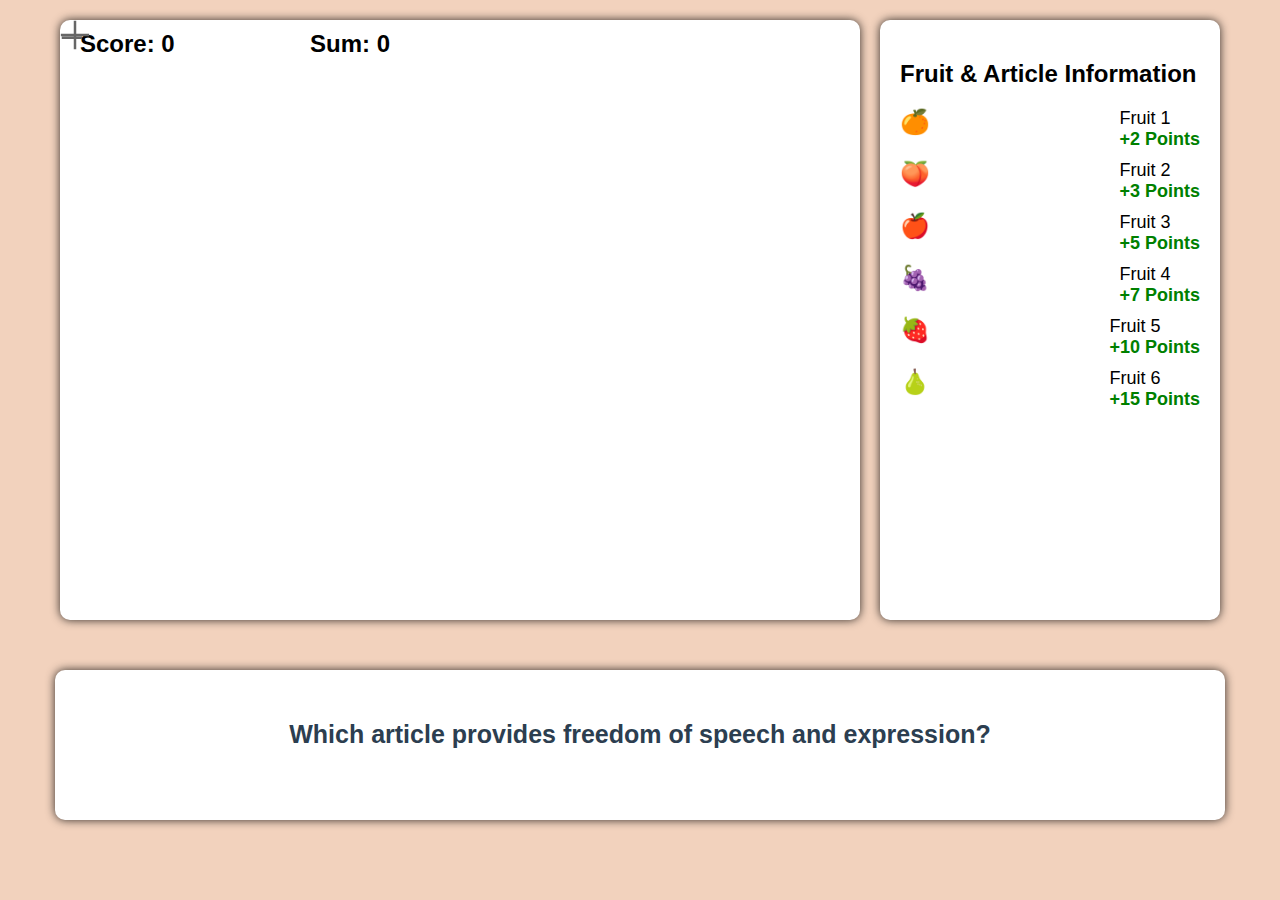
==== ninja.html @ 14d0b6cf "Add files via upload" ====
<!DOCTYPE html>
<html lang="en">
<head>
    <meta charset="UTF-8">
    <title>Constitutional Quiz Fruit Ninja</title>
    <style>
        body {
            margin: 0;
            padding: 20px;
            font-family: Arial, sans-serif;
            display: flex;
            flex-direction: column;
            align-items: center;
            background-color: 	#F2D2BD;
        }

        .container {
            display: flex;
            flex-direction: row;
            align-items: flex-start;
            justify-content: center;
            gap: 20px;
            margin-bottom: 20px;
        }

        #game-container {
            width: 800px;
            height: 600px;
            background-color: #fff;
            position: relative;
            overflow: hidden;
            border-radius: 10px;
            box-shadow: 0 0 10px rgba(0,0,0,0.8);
            cursor: none;
        }

        .fruit {
            position: absolute;
            width: 60px;
            height: 60px;
            cursor: pointer;
            display: flex;
            align-items: center;
            justify-content: center;
            font-size: 40px;
            user-select: none;
        }

        .fruit-half {
            position: absolute;
            width: 30px;
            height: 60px;
            overflow: hidden;
            display: flex;
            align-items: center;
            font-size: 40px;
            pointer-events: none;
        }

        .fruit-half.left {
            justify-content: flex-end;
        }

        .fruit-half.right {
            justify-content: flex-start;
        }

        @keyframes split-left {
            0% { transform: translateX(0) rotate(0deg); opacity: 1; }
            100% { transform: translateX(-100px) rotate(-45deg); opacity: 0; }
        }

        @keyframes split-right {
            0% { transform: translateX(0) rotate(0deg); opacity: 1; }
            100% { transform: translateX(100px) rotate(45deg); opacity: 0; }
        }

        .slice {
            position: absolute;
            pointer-events: none;
            background: linear-gradient(to right,
                transparent 0%,
                rgba(255, 255, 255, 0.8) 50%,
                transparent 100%
            );
            height: 2px;
            transform-origin: left center;
            opacity: 0;
        }

        @keyframes sliceAnimation {
            0% {
                width: 0;
                opacity: 1;
            }
            100% {
                width: 150px;
                opacity: 0;
            }
        }

        .sword-cursor {
            position: absolute;
            width: 30px;
            height: 30px;
            pointer-events: none;
            z-index: 1000;
            background-image: url("data:image/svg+xml,%3Csvg xmlns='http://www.w3.org/2000/svg' viewBox='0 0 24 24' fill='none' stroke='%23666' stroke-width='2'%3E%3Cpath d='M14.5 17.5L3 6M4 4l16 16m0-16L4 20'/%3E%3C/svg%3E");
            background-size: contain;
            transform: rotate(-45deg);
        }

        #score, #current-sum {
            font-size: 24px;
            font-weight: bold;
            position: absolute;
            top: 10px;
        }

        #score {
            left: 20px;
        }

        #current-sum {
            left: 250px;
        }

        #right-panel {
            width: 300px;
            background-color: #fff;
            padding: 20px;
            box-shadow: 0 0 10px rgba(0,0,0,0.8);
            border-radius: 10px;
            height: 560px;
            overflow-y: auto;
        }

        .fruit-info {
            margin-bottom: 10px;
            font-size: 18px;
            display: flex;
            justify-content: space-between;
        }

        .fruit-info .emoji {
            font-size: 24px;
        }

        .fruit-info .details {
            display: flex;
            flex-direction: column;
        }

        .fruit-info .points {
            color: green;
            font-weight: bold;
        }

        #question {
            border-radius: 10px;
            background-color: white;
            box-shadow: 0 0 10px rgba(0,0,0,0.8);
            font-size: 25px;
            font-weight: bold;
            margin-top: 30px;
            color: #2c3e50;
            text-align: center;
            width: 1170px;
            height: 100px;
            padding-top: 50px;
        }

        #modal-overlay {
            display: none;
            position: fixed;
            top: 0;
            left: 0;
            width: 100%;
            height: 100%;
            background-color: rgba(0, 0, 0, 0.5);
            z-index: 1500;
            justify-content: center;
            align-items: center;
        }

        .modal-content {
            background-color: white;
            padding: 30px;
            border-radius: 10px;
            width: 400px;
            text-align: center;
            box-shadow: 0 4px 6px rgba(0, 0, 0, 0.1);
            position: relative;
        }

        .modal-title {
            font-size: 24px;
            font-weight: bold;
            margin-bottom: 15px;
        }

        .modal-message {
            font-size: 18px;
            margin-bottom: 15px;
            color: #2c3e50;
        }

        .modal-details {
            font-size: 16px;
            color: #34495e;
            margin-top: 10px;
        }

        .modal-close {
            background-color: #4CAF50;
            color: white;
            border: none;
            padding: 10px 20px;
            border-radius: 5px;
            cursor: pointer;
            margin-top: 15px;
        }

        @keyframes float-up {
            0% { bottom: -60px; }
            100% { bottom: 100%; }
        }

        @keyframes rotate {
            0% { transform: rotate(0deg); }
            100% { transform: rotate(360deg); }
        }

        @keyframes pulse {
            0%, 100% { transform: scale(1); }
            50% { transform: scale(1.1); }
        }

        @keyframes explode {
            0% { transform: scale(1); opacity: 1; }
            100% { transform: scale(3); opacity: 0; }
        }

        #game-over {
            position: absolute;
            top: 50%;
            left: 50%;
            transform: translate(-50%, -50%);
            font-size: 48px;
            font-weight: bold;
            color: red;
            z-index: 1000;
        }

        #restart-btn {
            position: absolute;
            bottom: 20px;
            left: 50%;
            transform: translateX(-50%);
            padding: 10px 20px;
            font-size: 18px;
            background-color: #4CAF50;
            color: white;
            border: none;
            border-radius: 5px;
            cursor: pointer;
        }

        .locked-fruit {
            opacity: 0.5;
            cursor: not-allowed;
        }
    </style>
</head>
<body>
    <div class="container">
        <div id="game-container">
            <div id="score">Score: 0</div>
            <div id="current-sum">Sum: 0</div>
            <div class="sword-cursor"></div>
        </div>

        <div id="right-panel">
            <h2>Fruit & Article Information</h2>
            <div id="fruit-info-list"></div>
        </div>
    </div>

    <div id="question">Question Placeholder</div>

    <div id="modal-overlay">
        <div class="modal-content">
            <div class="modal-title"></div>
            <div class="modal-message"></div>
            <div class="modal-details"></div>
            <button class="modal-close">Continue</button>
        </div>
    </div>

    <script>
        const gameContainer = document.getElementById('game-container');
        const scoreElement = document.getElementById('score');
        const currentSumElement = document.getElementById('current-sum');
        const questionElement = document.getElementById('question');
        const fruitInfoListElement = document.getElementById('fruit-info-list');
        const swordCursor = document.querySelector('.sword-cursor');
        const modalOverlay = document.getElementById('modal-overlay');
        const modalTitle = modalOverlay.querySelector('.modal-title');
        const modalMessage = modalOverlay.querySelector('.modal-message');
        const modalDetails = modalOverlay.querySelector('.modal-details');
        const modalClose = modalOverlay.querySelector('.modal-close');
        let score = 0;
        let currentSum = 0;
        let targetArticle = 0;
        let lastMouseX = 0;
        let lastMouseY = 0;
        let isSlicing = false;
        let fruitSpawnInterval;
        let isGameOver = false;

        const constitutionalQuestions = [
            {   
                question: "Which article guarantees the right to move the Supreme Court for enforcement of Fundamental Rights?", 
                answer: 32,
                details: "Article 32 provides the right to individuals to move the Supreme Court to seek justice when they feel that their rights are 'unduly deprived'."
            },
            { 
                question: "Which article provides the right to equality before law?", 
                answer: 14,
                details: "Article 14 ensures equality before the law and equal protection of the laws within the territory of India."
            },
            { 
                question: "Which article outlines the Fundamental Duties of citizens?", 
                answer: 51,
                details: "Article 51 outlines the fundamental duties of every citizen of India, which includes respecting the Constitution, the national flag, and the national anthem."
            },
            { 
                question: "Which article protects life and personal liberty?", 
                answer: 21,
                details: "Article 21 guarantees the protection of life and personal liberty, stating no person shall be deprived of his life or personal liberty except according to procedure established by law."
            },
            { 
                question: "Which article provides freedom of speech and expression?", 
                answer: 19,
                details: "Article 19 guarantees the freedom of speech and expression, allowing individuals to express themselves freely but subject to reasonable restrictions."
            }
        ];

        const articles = [
            { emoji: '🍊', points: 2, article: 'Fruit 1' },
            { emoji: '🍑', points: 3, article: 'Fruit 2' },
            { emoji: '🍎', points: 5, article: 'Fruit 3' },
            { emoji: '🍇', points: 7, article: 'Fruit 4' },
            { emoji: '🍓', points: 10, article: 'Fruit 5' },
            { emoji: '🍐', points: 15, article: 'Fruit 6' },
            { emoji: '💣', points: 0, article: 'Bomb', isBomb: true }
        ];

        gameContainer.addEventListener('mousemove', (e) => {
            if (isGameOver) return;

            const rect = gameContainer.getBoundingClientRect();
            const x = e.clientX - rect.left;
            const y = e.clientY - rect.top;
           
            swordCursor.style.left = `${x - 15}px`;
            swordCursor.style.top = `${y - 15}px`;

            if (lastMouseX && lastMouseY) {
                const angle = Math.atan2(y - lastMouseY, x - lastMouseX) * 180 / Math.PI;
                swordCursor.style.transform = `rotate(${angle}deg)`;
            }

            lastMouseX = x;
            lastMouseY = y;

            if (isSlicing) {
                createSliceEffect(x, y, angle);
            }
        });

        gameContainer.addEventListener('mousedown', () => {
            if (!isGameOver) {
                isSlicing = true;
            }
        });

        gameContainer.addEventListener('mouseup', () => {
            isSlicing = false;
        });

        function createSliceEffect(x, y, angle) {
            const slice = document.createElement('div');
            slice.className = 'slice';
            slice.style.left = `${x}px`;
            slice.style.top = `${y}px`;
            slice.style.transform = `rotate(${angle}deg)`;
            slice.style.animation = 'sliceAnimation 0.2s linear forwards';
           
            gameContainer.appendChild(slice);
           
            setTimeout(() => {
                gameContainer.removeChild(slice);
            }, 200);
        }

        function createFruit() {
            const fruit = document.createElement('div');
            const articleInfo = articles[Math.floor(Math.random() * articles.length)];
           
            fruit.className = 'fruit';
            fruit.innerHTML = articleInfo.emoji;
            fruit.dataset.points = articleInfo.points;
            fruit.dataset.article = articleInfo.article;

            if (articleInfo.isBomb) {
                fruit.classList.add('bomb');
            }

            const startX = Math.random() * (gameContainer.offsetWidth - 60);
            const duration = 3 + Math.random() * 2;
           
            fruit.style.left = `${startX}px`;
            fruit.style.animation = `
                float-up ${duration}s linear,
                rotate ${duration * 2}s linear infinite
            `;

            fruit.addEventListener('mouseenter', (e) => {
                if (isSlicing && !fruit.classList.contains('locked-fruit')) {
                    if (fruit.classList.contains('bomb')) {
                        endGame();
                    } else {
                        sliceFruit(fruit);
                    }
                }
            });
           
            gameContainer.appendChild(fruit);

            setTimeout(() => {
                if (fruit.parentNode === gameContainer && !isGameOver) {
                    gameContainer.removeChild(fruit);
                }
            }, duration * 1000);
        }

        function sliceFruit(fruit) {
            if (!fruit.classList.contains('sliced')) {
                const fruitPoints = parseInt(fruit.dataset.points);
                currentSum += fruitPoints;
                currentSumElement.textContent = `Sum: ${currentSum}`;
                fruit.classList.add('sliced');
                fruit.classList.add('locked-fruit');

                const leftHalf = document.createElement('div');
                const rightHalf = document.createElement('div');
                
                leftHalf.className = 'fruit-half left';
                rightHalf.className = 'fruit-half right';
                
                leftHalf.innerHTML = fruit.innerHTML;
                rightHalf.innerHTML = fruit.innerHTML;
                
                const fruitRect = fruit.getBoundingClientRect();
                const containerRect = gameContainer.getBoundingClientRect();
                
                const fruitX = fruitRect.left - containerRect.left;
                const fruitY = fruitRect.top - containerRect.top;
                
                leftHalf.style.left = `${fruitX}px`;
                leftHalf.style.top = `${fruitY}px`;
                rightHalf.style.left = `${fruitX + 30}px`;
                rightHalf.style.top = `${fruitY}px`;
                
                leftHalf.style.animation = 'split-left 0.5s ease-out forwards';
                rightHalf.style.animation = 'split-right 0.5s ease-out forwards';
                
                gameContainer.appendChild(leftHalf);
                gameContainer.appendChild(rightHalf);
                
                fruit.remove();
                
                setTimeout(() => {
                    leftHalf.remove();
                    rightHalf.remove();
                }, 500);

                checkSolution();
            }
        }

        function checkSolution() {
            if (currentSum === targetArticle) {
                score += 100;
                scoreElement.textContent = `Score: ${score}`;
                showResult(true);
            } else if (currentSum > targetArticle) {
                showResult(false);
            }
        }

        function showResult(isCorrect) {
            const currentQuestion = constitutionalQuestions.find(q => q.answer === targetArticle);

            if (isCorrect) {
                modalTitle.textContent = 'Correct!';
                modalTitle.style.color = 'green';
                modalMessage.textContent = `You successfully matched Article ${targetArticle} by slicing fruits!`;
            } else {
                modalTitle.textContent = 'Incorrect';
                modalTitle.style.color = 'red';
                modalMessage.textContent = `Your sum (${currentSum}) does not match Article ${targetArticle}. Try again!`;
            }

            // Add educational information about the current article
            modalDetails.textContent = currentQuestion.details;

            // Show the modal
            modalOverlay.style.display = 'flex';

            // Add click event to close button
            modalClose.onclick = () => {
                modalOverlay.style.display = 'none';
                resetLevel();
            };
        }

        function resetLevel() {
            // Unlock and remove all fruits
            const fruits = document.querySelectorAll('.fruit, .fruit-half, .locked-fruit');
            fruits.forEach(fruit => {
                if (fruit.parentNode === gameContainer) {
                    gameContainer.removeChild(fruit);
                }
            });

            // Start a new question
            startNewQuestion();
        }

        function startNewQuestion() {
            // Reset the current sum
            currentSum = 0;
            currentSumElement.textContent = `Sum: ${currentSum}`;

            // Select a random constitutional question
            const questionObj = constitutionalQuestions[Math.floor(Math.random() * constitutionalQuestions.length)];
            
            // Set the target article number
            targetArticle = questionObj.answer;

            // Update the question display
            questionElement.textContent = questionObj.question;

            // Restart fruit spawning
            fruitSpawnInterval = setInterval(createFruit, 1500);
        }

        function updateFruitInfoList() {
            fruitInfoListElement.innerHTML = '';
            articles.slice(0, -1).forEach(article => {
                const fruitInfo = document.createElement('div');
                fruitInfo.className = 'fruit-info';
                fruitInfo.innerHTML = `
                    <div class="emoji">${article.emoji}</div>
                    <div class="details">
                        <div class="article">${article.article}</div>
                        <div class="points">+${article.points} Points</div>
                    </div>
                `;
                fruitInfoListElement.appendChild(fruitInfo);
            });
        }

        function endGame() {
            isGameOver = true;
            clearInterval(fruitSpawnInterval);
            
            const fruits = document.querySelectorAll('.fruit, .fruit-half');
            fruits.forEach(fruit => fruit.remove());

            const gameOverDiv = document.createElement('div');
            gameOverDiv.id = 'game-over';
            gameOverDiv.textContent = 'GAME OVER';
            gameContainer.appendChild(gameOverDiv);

            const restartBtn = document.createElement('button');
            restartBtn.id = 'restart-btn';
            restartBtn.textContent = 'Restart Game';
            restartBtn.addEventListener('click', restartGame);
            gameContainer.appendChild(restartBtn);

            const bomb = document.querySelector('.bomb');
            if (bomb) {
                bomb.style.animation = 'explode 0.5s forwards';
            }
        }

        function restartGame() {
            // Remove game over elements
            const gameOverDiv = document.getElementById('game-over');
            const restartBtn = document.getElementById('restart-btn');
            if (gameOverDiv) gameContainer.removeChild(gameOverDiv);
            if (restartBtn) gameContainer.removeChild(restartBtn);

            // Reset game state
            isGameOver = false;
            score = 0;
            currentSum = 0;
            scoreElement.textContent = 'Score: 0';
            currentSumElement.textContent = 'Sum: 0';

            // Start a new game
            startNewQuestion();
        }

        // Initial game setup
        updateFruitInfoList();
        startNewQuestion();
    </script>
</body>
</html>
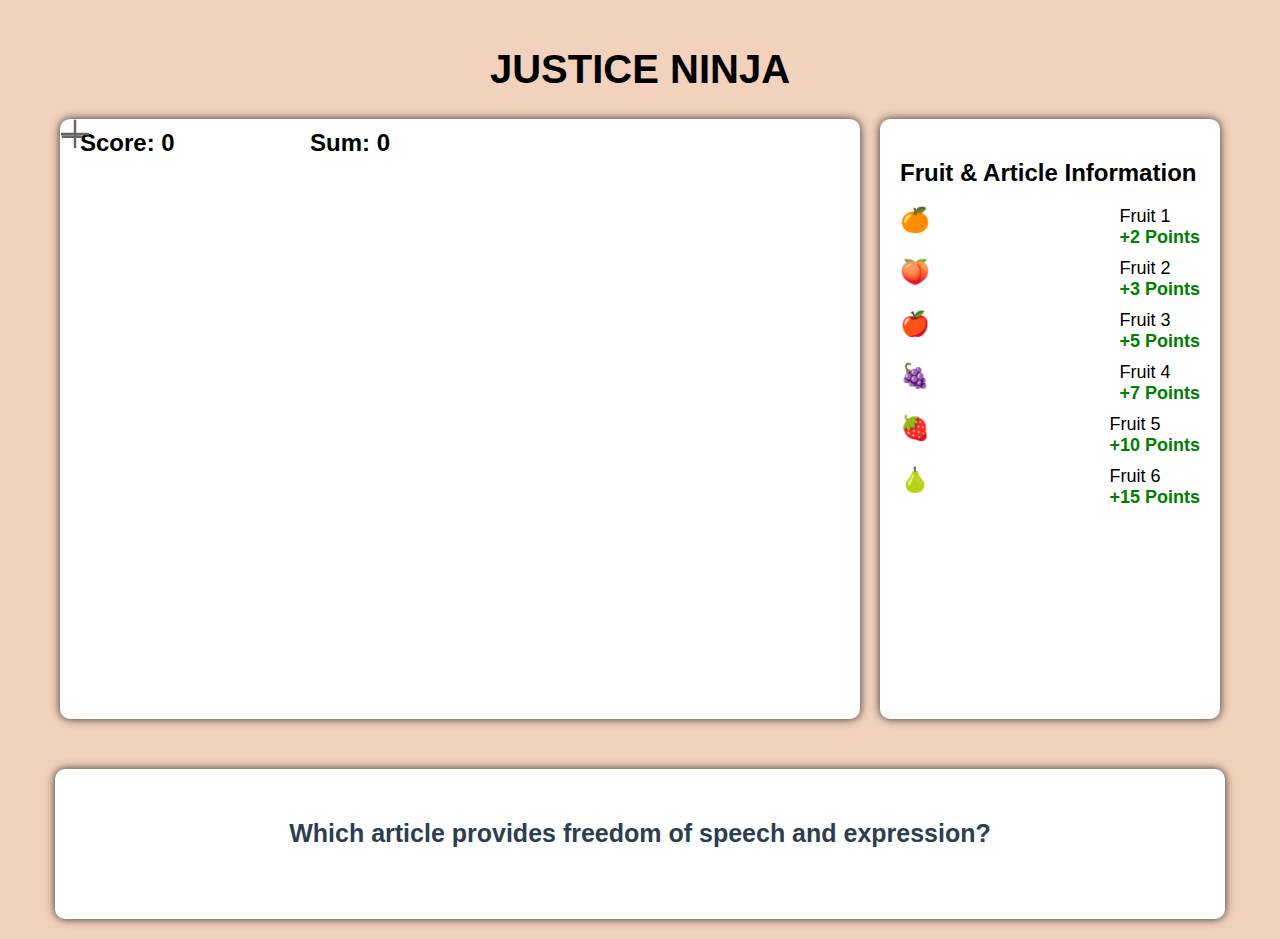
==== commit 385c2b08: "ninja.html" ====
--- a/ninja.html
+++ b/ninja.html
@@ -273,6 +273,7 @@
     </style>
 </head>
 <body>
+    <h1 style="font-size: 2.5em;">JUSTICE NINJA</h1>
     <div class="container">
         <div id="game-container">
             <div id="score">Score: 0</div>
@@ -620,4 +621,4 @@
         startNewQuestion();
     </script>
 </body>
-</html>+</html>
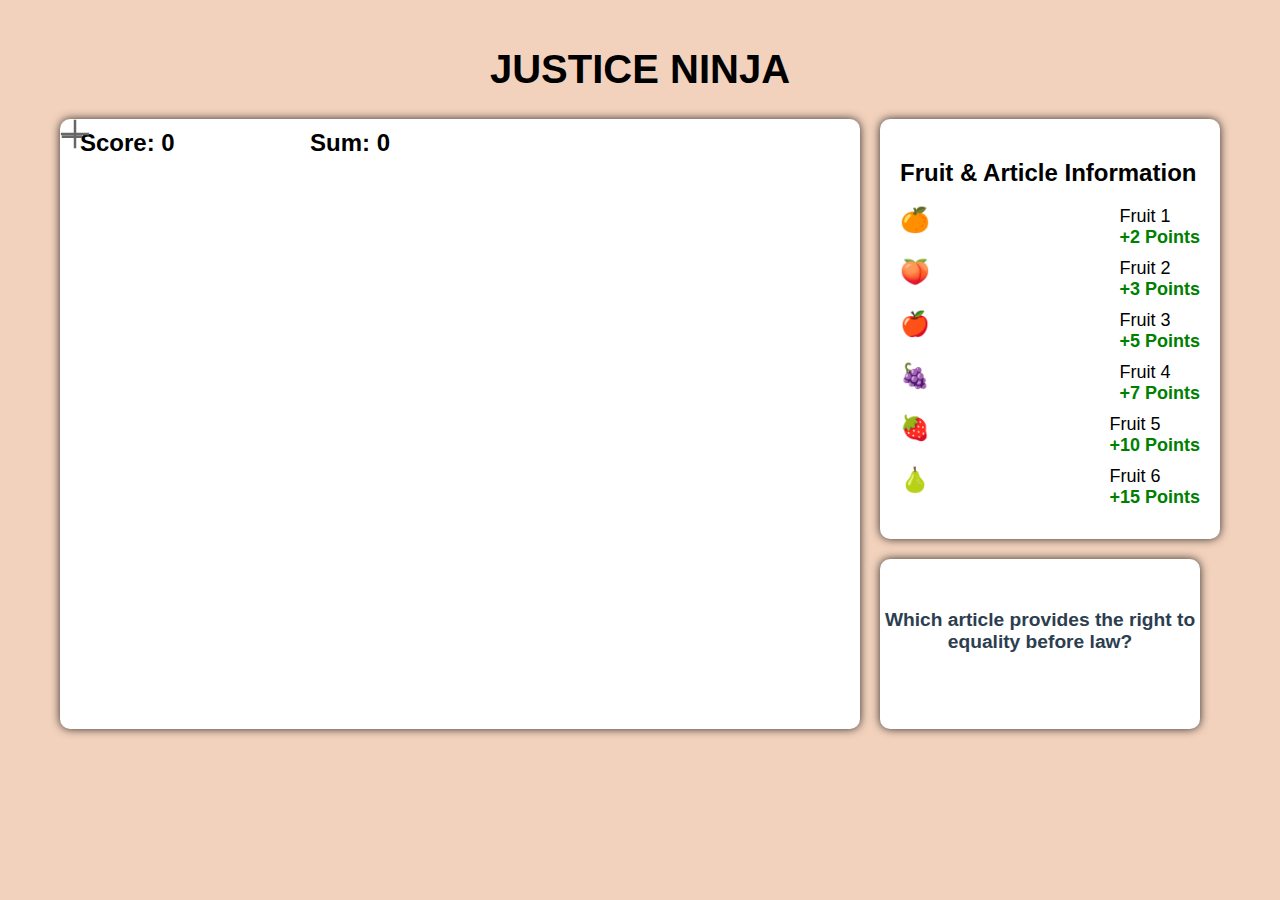
==== commit e7cee4bf: "ninja.html" ====
--- a/ninja.html
+++ b/ninja.html
@@ -25,7 +25,7 @@
 
         #game-container {
             width: 800px;
-            height: 600px;
+            height: 610px;
             background-color: #fff;
             position: relative;
             overflow: hidden;
@@ -131,7 +131,7 @@
             padding: 20px;
             box-shadow: 0 0 10px rgba(0,0,0,0.8);
             border-radius: 10px;
-            height: 560px;
+            height: 380px;
             overflow-y: auto;
         }
 
@@ -160,13 +160,13 @@
             border-radius: 10px;
             background-color: white;
             box-shadow: 0 0 10px rgba(0,0,0,0.8);
-            font-size: 25px;
+            font-size: 1.2rem;
             font-weight: bold;
-            margin-top: 30px;
+            margin-top: 20px;
             color: #2c3e50;
             text-align: center;
-            width: 1170px;
-            height: 100px;
+            width: 320px;
+            height: 120px;
             padding-top: 50px;
         }
 
@@ -270,6 +270,12 @@
             opacity: 0.5;
             cursor: not-allowed;
         }
+
+        .container-1{
+            display: flex;
+            flex-direction: column;
+        }
+        
     </style>
 </head>
 <body>
@@ -280,14 +286,17 @@
             <div id="current-sum">Sum: 0</div>
             <div class="sword-cursor"></div>
         </div>
-
-        <div id="right-panel">
-            <h2>Fruit & Article Information</h2>
-            <div id="fruit-info-list"></div>
+        <div class="container-1">
+            <div id="right-panel">
+                <h2>Fruit & Article Information</h2>
+                <div id="fruit-info-list"></div>
+            </div>
+            <div id="question">Question Placeholder</div>
         </div>
+        
     </div>
 
-    <div id="question">Question Placeholder</div>
+    
 
     <div id="modal-overlay">
         <div class="modal-content">
